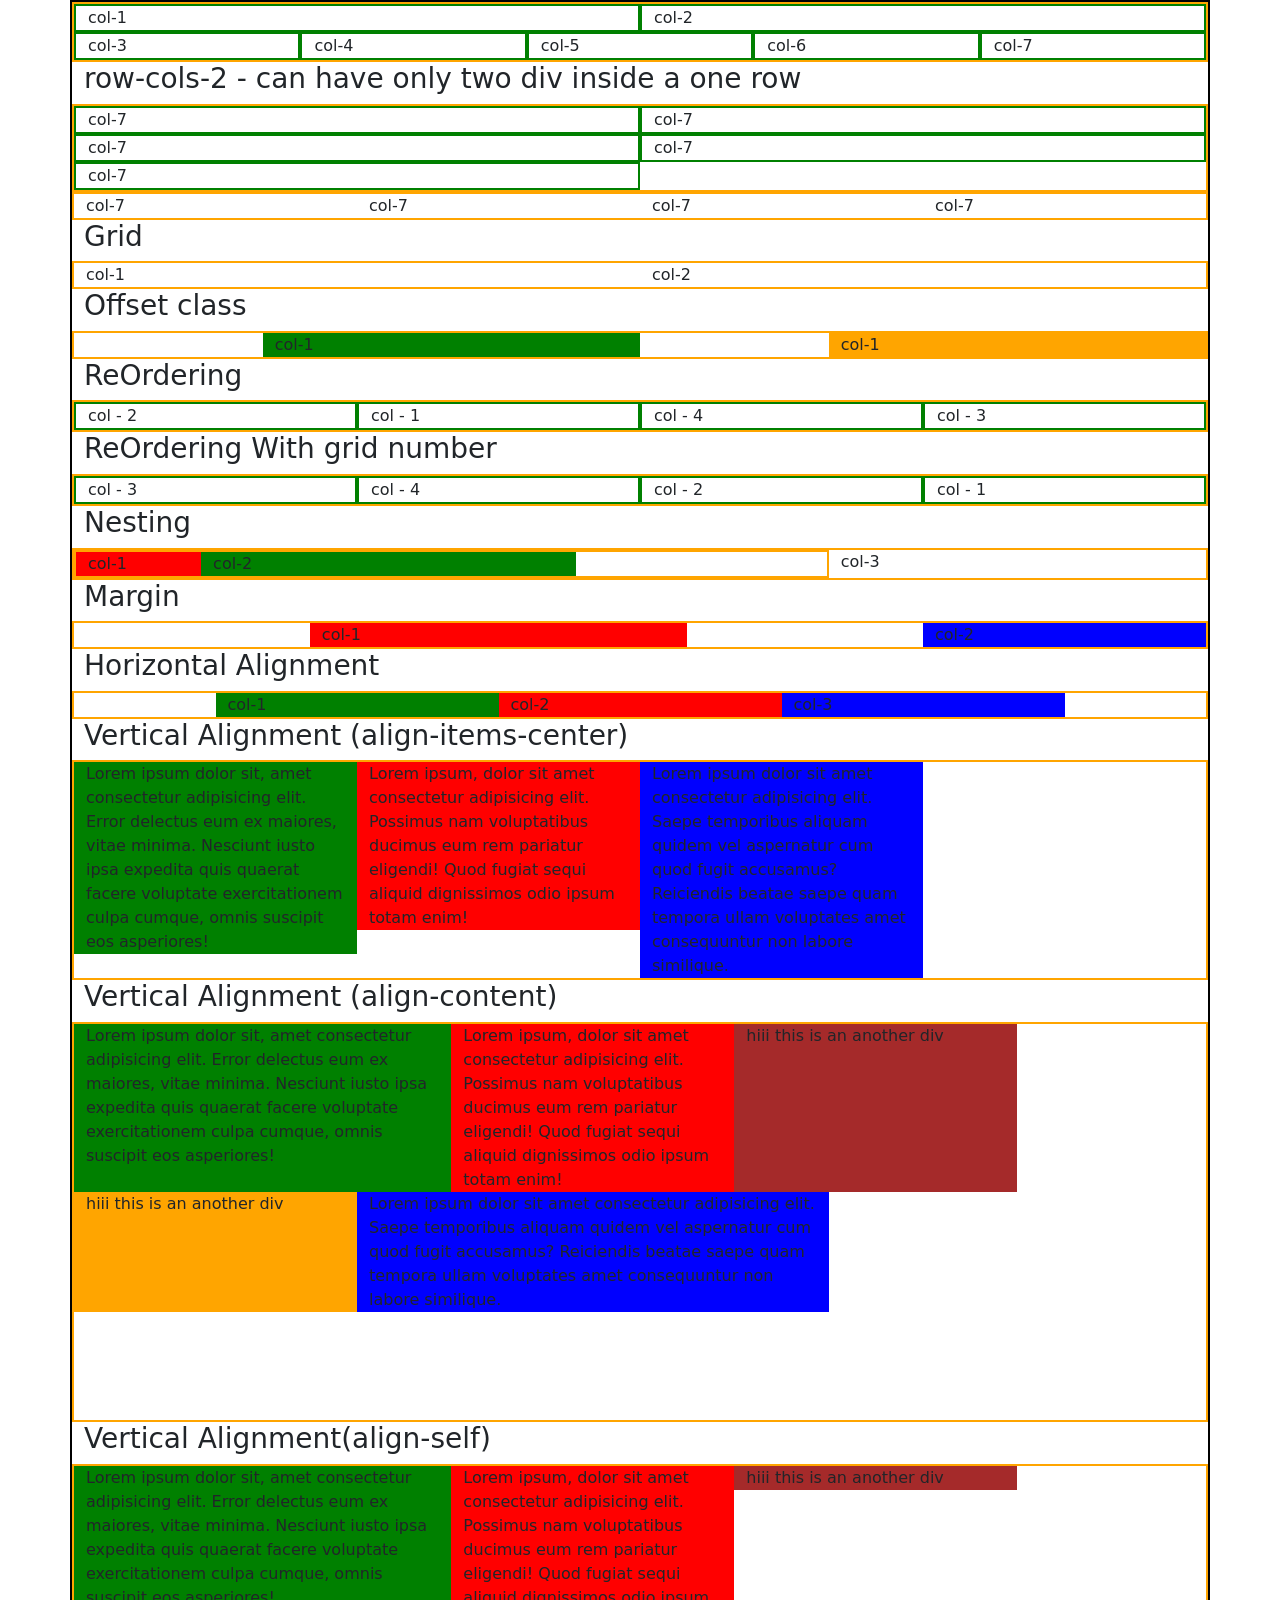
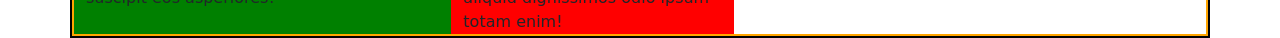
==== index.html @ 043652d7 "initial setup for bootstrap" ====
<!DOCTYPE html>
<html lang="en">
  <head>
    <meta charset="UTF-8" />
    <meta name="viewport" content="width=device-width, initial-scale=1.0" />
    <title>Bootstrap - Yahoo Baba</title>
    <link
      href="https://cdn.jsdelivr.net/npm/bootstrap@5.0.2/dist/css/bootstrap.min.css"
      rel="stylesheet"
      integrity="sha384-EVSTQN3/azprG1Anm3QDgpJLIm9Nao0Yz1ztcQTwFspd3yD65VohhpuuCOmLASjC"
      crossorigin="anonymous"
    />
    <link rel="stylesheet" href="style.css" />
    <script
      src="https://cdn.jsdelivr.net/npm/bootstrap@5.0.2/dist/js/bootstrap.bundle.min.js"
      integrity="sha384-MrcW6ZMFYlzcLA8Nl+NtUVF0sA7MsXsP1UyJoMp4YLEuNSfAP+JcXn/tWtIaxVXM"
      crossorigin="anonymous"
    ></script>
  </head>
  <body>
    <!-- Container/Container-fuid, row and col Classes -->
    <!-- .container = 1140px(width)(page center) - it will take 1140px width and margin auto from the both side  -->
    <!-- .container-fluid = 100%(width) -->
    <!-- Different Break Points
        Extra Large =>  >=1200px (1140px)
        Large       =>  >=992px  (960px)
        Medium      =>  >=768px   (720px)
        Small       =>  >=576px   (540px)
        Extra Small =>  <576px     (Auto)
     -->

    <!-- <div class="container-fluid"> -->
    <!-- <div class="container">
      <div class="row">Row - 1</div>
      <div class="row">Row - 2</div>
      <div class="row">Row - 3</div>
    </div> -->

    <!-- Col class - if we want to create a equal width div tag in that case we will use col class  -->
    <div class="container">
      <div class="row">
        <div class="col">col-1</div>
        <div class="col">col-2</div>
        <div class="w-100"></div>
        <!-- next all div will be start from the next line -->
        <div class="col">col-3</div>
        <div class="col">col-4</div>
        <div class="col">col-5</div>
        <div class="col">col-6</div>
        <div class="col">col-7</div>
      </div>

      <h3>row-cols-2 - can have only two div inside a one row</h3>
      <!-- row-cols-2 means that in one row can have only two column -->
      <div class="row row-cols-2">
        <div class="col">col-7</div>
        <div class="col">col-7</div>
        <div class="col">col-7</div>
        <div class="col">col-7</div>
        <div class="col">col-7</div>
      </div>
      <!-- col-md means that medium size se niche aane par div puri width le lega  -->
      <div class="row">
        <div class="col-md">col-7</div>
        <div class="col-md">col-7</div>
        <div class="col-md">col-7</div>
        <div class="col-md">col-7</div>
      </div>

      <h3>Grid</h3>
      <!-- Ek row ke 12 parts ho sakte hai or can say 12 div  -->
      <!-- .col-1 means it will take 1 space outoff 12 -->
      <!-- .col-12 or .col both has same purpose-->
      <!-- col-md-8 means medium size se niche aane par iski width full ho jayegi -->
      <div class="row">
        <div class="col-6">col-1</div>
        <div class="col-6">col-2</div>
      </div>

      <h3>Offset class</h3>
      <!-- offset class -->
      <!-- it's a helper class of col class -->
      <!-- i want that my div start after some space for that i will use offSet class -->
      <div class="row">
        <div class="col-md-4 offset-md-2 green">col-1</div>
        <!-- Left side se gap de dega hame -->
        <div class="col-md-4 offset-md-2 orange">col-1</div>
        <!-- Left side se gap de dega hame -->
      </div>

      <h3>ReOrdering</h3>
      <!-- What is ReOrdering -->
      <!-- .order-first and .order-last -->
      <!-- .order-md-first and .order-md-last -->
      <div class="row">
        <div class="col">col - 1</div>
        <div class="col order-first">col - 2</div>
        <div class="col order-last">col - 3</div>
        <div class="col">col - 4</div>
      </div>

      <h3>ReOrdering With grid number</h3>
      <!-- we have to just add class order-1 and order-0 for first position and so on -->
      <div class="row">
        <div class="col order-4">col - 1</div>
        <div class="col order-3">col - 2</div>
        <div class="col order-1">col - 3</div>
        <div class="col order-2">col - 4</div>
      </div>

      <h3>Nesting</h3>
      <!--  -->
      <div class="row">
        <div class="col-8">
          <div class="row">
            <!-- iske andar apna alag hi 12 column ka grid chalega -->
            <div class="col-2 red">col-1</div>
            <div class="col-6 green">col-2</div>
          </div>
        </div>
        <div class="col-4">col-3</div>
      </div>

      <h3>Margin</h3>
      <!-- .m-auto, .ml-auto,  ,mr-auto -->
      <!-- .m, .ml, .mr, .mt, .mb -->
      <!-- 0 - opx, 1 - 0.25rem, 2-0.05rem, 3-1rem, 4-1.5rem, 5-3rem -->
      <div class="row">
        <div class="col-4 m-auto red">col-1</div>
        <div class="col-3 blue">col-2</div>
      </div>

      <h3>Horizontal Alignment</h3>
      <!-- we have to use this class with .row class -->
      <!-- .justify-content-center, end, around, between -->
      <!-- .justify-content-md-center -->
      <div class="row justify-content-center">
        <div class="col-3 green">col-1</div>
        <div class="col-3 red">col-2</div>
        <div class="col-3 blue">col-3</div>
      </div>

      <h3>Vertical Alignment (align-items-center)</h3>
      <!-- we have to use this class with .row class -->
      <!-- .align-items-center, start, end, .stretch(bydefault), .baseline -->
      <!-- .align-items-md-center -->
      <div class="row align-items-start">
        <div class="col-3 green">
          Lorem ipsum dolor sit, amet consectetur adipisicing elit. Error
          delectus eum ex maiores, vitae minima. Nesciunt iusto ipsa expedita
          quis quaerat facere voluptate exercitationem culpa cumque, omnis
          suscipit eos asperiores!
        </div>
        <div class="col-3 red">
          Lorem ipsum, dolor sit amet consectetur adipisicing elit. Possimus nam
          voluptatibus ducimus eum rem pariatur eligendi! Quod fugiat sequi
          aliquid dignissimos odio ipsum totam enim!
        </div>
        <div class="col-3 blue">
          Lorem ipsum dolor sit amet consectetur adipisicing elit. Saepe
          temporibus aliquam quidem vel aspernatur cum quod fugit accusamus?
          Reiciendis beatae saepe quam tempora ullam voluptates amet
          consequuntur non labore similique.
        </div>
      </div>

      <h3>Vertical Alignment (align-content)</h3>
      <!-- we have to use this class with .row class -->
      <!-- .align-content-center, start, end, between, around, stretch(bydefault) -->
      <!-- .align-content-md-center -->
      <!-- parent div ko ek height dena padega than hi ham ye effect dekh payenge  -->
      <div class="row align-content-start" style="height: 400px">
        <div class="col-4 green">
          Lorem ipsum dolor sit, amet consectetur adipisicing elit. Error
          delectus eum ex maiores, vitae minima. Nesciunt iusto ipsa expedita
          quis quaerat facere voluptate exercitationem culpa cumque, omnis
          suscipit eos asperiores!
        </div>
        <div class="col-3 red">
          Lorem ipsum, dolor sit amet consectetur adipisicing elit. Possimus nam
          voluptatibus ducimus eum rem pariatur eligendi! Quod fugiat sequi
          aliquid dignissimos odio ipsum totam enim!
        </div>
        <div class="col-3 brown">hiii this is an another div</div>
        <div class="col-3 orange">hiii this is an another div</div>
        <div class="col-5 blue">
          Lorem ipsum dolor sit amet consectetur adipisicing elit. Saepe
          temporibus aliquam quidem vel aspernatur cum quod fugit accusamus?
          Reiciendis beatae saepe quam tempora ullam voluptates amet
          consequuntur non labore similique.
        </div>
      </div>

      <h3>Vertical Alignment(align-self)</h3>
      <!-- kisi perticuller div.col ki alignment karna hai in that case i will use this class -->
      <!-- .align-self-auto ye apne parent ko jo .align-items-end class di hai vo use kar lega -->
      <div class="row">
        <div class="col-4 green">
          Lorem ipsum dolor sit, amet consectetur adipisicing elit. Error
          delectus eum ex maiores, vitae minima. Nesciunt iusto ipsa expedita
          quis quaerat facere voluptate exercitationem culpa cumque, omnis
          suscipit eos asperiores!
        </div>
        <div class="col-3 red">
          Lorem ipsum, dolor sit amet consectetur adipisicing elit. Possimus nam
          voluptatibus ducimus eum rem pariatur eligendi! Quod fugiat sequi
          aliquid dignissimos odio ipsum totam enim!
        </div>
        <div class="col-3 brown align-self-start">
          hiii this is an another div
        </div>
      </div>
    </div>
  </body>
</html>
---- style.css ----
.container {
  border: 2px solid black;
}

.row {
  border: 2px solid orange;
}

.col {
  border: 2px solid green;
}

.green {
  background-color: green;
}

.red {
  background-color: red;
}

.orange {
  background-color: orange;
}

.blue {
  background-color: blue;
}

.brown {
  background-color: brown;
}
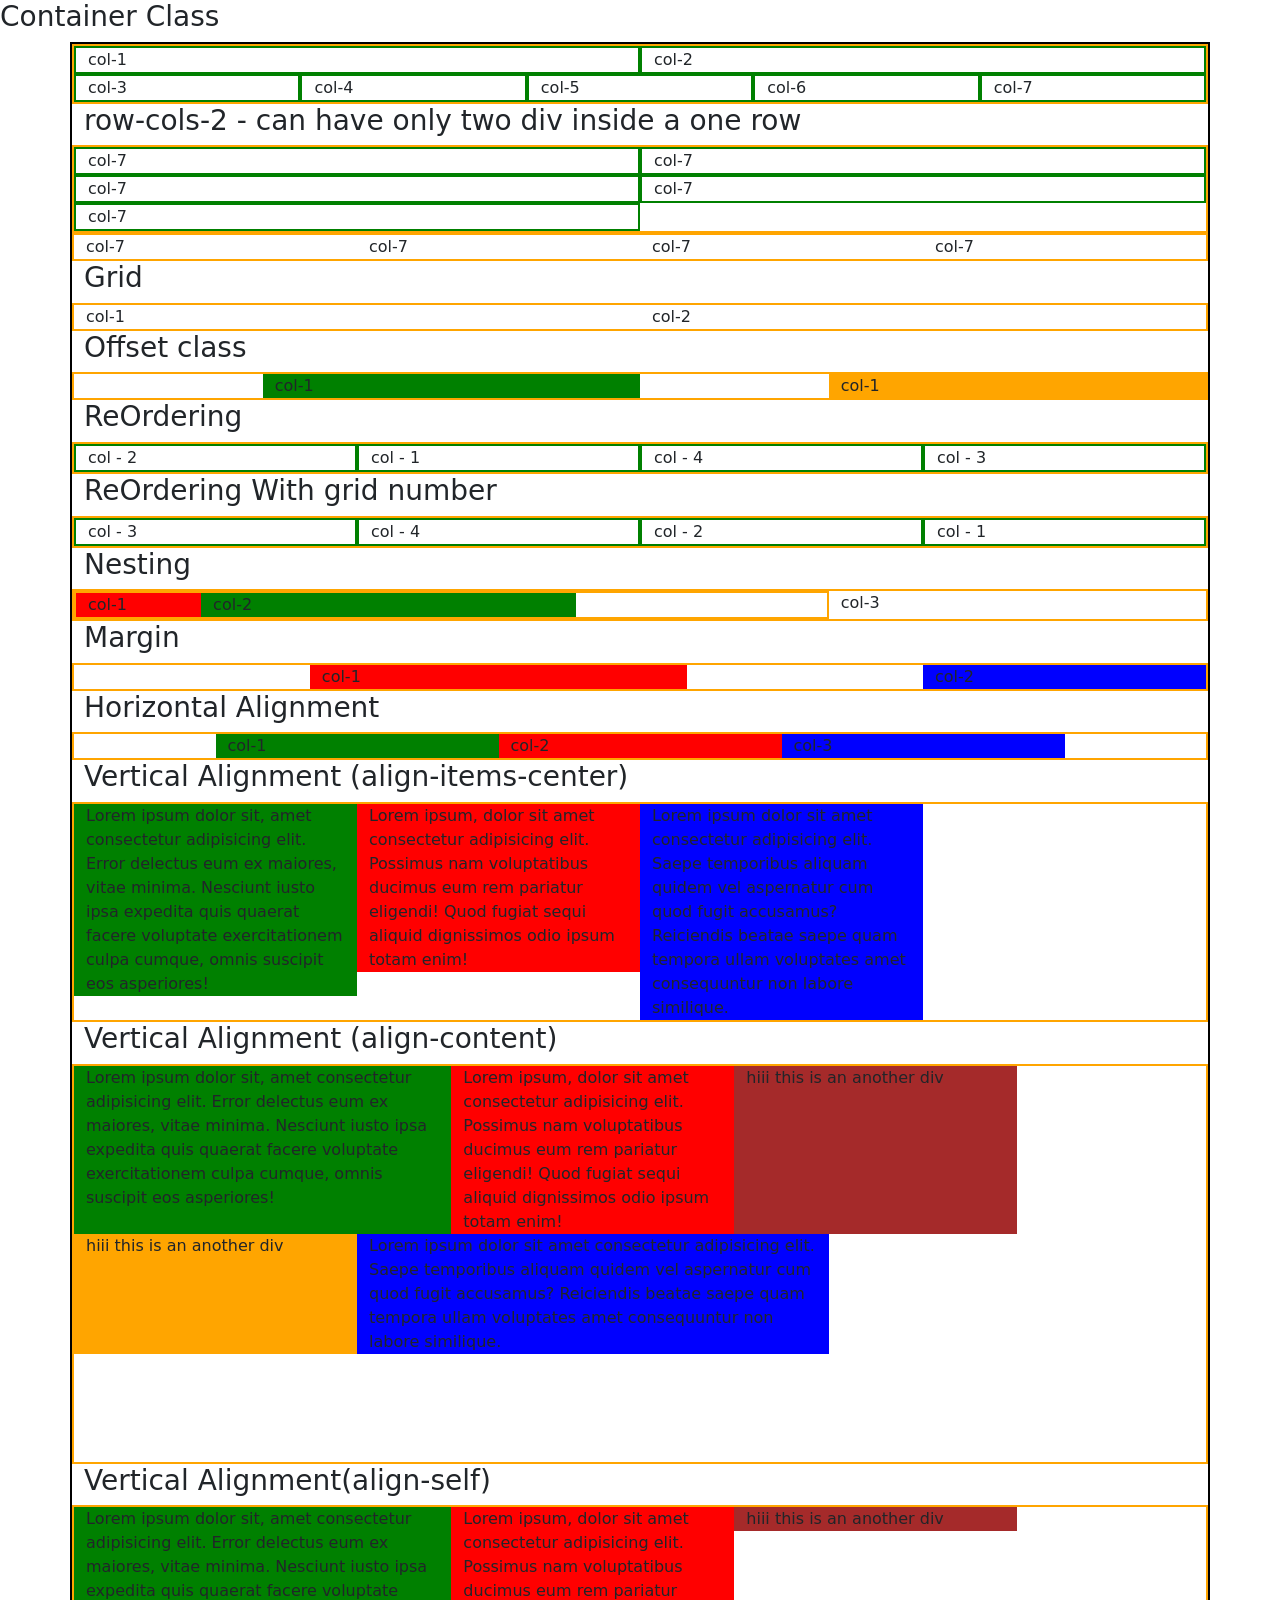
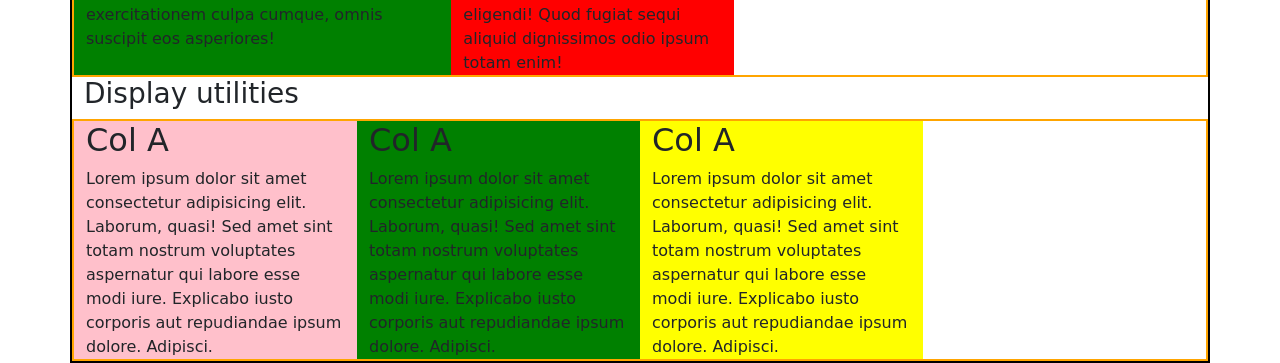
==== commit c63d5ff6: "classe added in that" ====
--- a/index.html
+++ b/index.html
@@ -29,6 +29,7 @@
         Extra Small =>  <576px     (Auto)
      -->
 
+    <!-- <h3>Container Fluid</h3> -->
     <!-- <div class="container-fluid"> -->
     <!-- <div class="container">
       <div class="row">Row - 1</div>
@@ -36,6 +37,7 @@
       <div class="row">Row - 3</div>
     </div> -->
 
+    <h3>Container Class</h3>
     <!-- Col class - if we want to create a equal width div tag in that case we will use col class  -->
     <div class="container">
       <div class="row">
@@ -210,6 +212,158 @@
           hiii this is an another div
         </div>
       </div>
+
+      <!-- <h3>Flex-direction</h3> -->
+      <!-- if we want to reverse the order of div then we can use this row-reveser  -->
+      <!-- flex-row-reverse, flex-row(bydefault), flex-column, flex-column-reverse, flex-wrap(bydefault), flex-nowrap, flex-wrap-reverse, flex-fill(we use this with .col class) -->
+      <!-- .flex-fill ko ham .col ke sath use karte hai jiska kam hai uss div ko full width de dena  -->
+
+      <h3>Display utilities</h3>
+      <!-- display: none -> .d-none, .d-inline, .d-inline-block, .d-block, .d-table, .d-table-cell, .d-table-row, .d-flex, .d-inline-flex -->
+      <!-- <div class="p-3 d-inline-block pink">
+        <h2>Col A</h2>
+        <p>Lorem ipsum dolor sit amet.</p>
+      </div>
+      <div class="p-3 d-inline-block green">
+        <h2>Col B</h2>
+        <p>Lorem ipsum dolor sit amet.</p>
+      </div> -->
+
+      <div class="row">
+        <div class="col-3 pink">
+          <h2>Col A</h2>
+          Lorem ipsum dolor sit amet consectetur adipisicing elit. Laborum,
+          quasi! Sed amet sint totam nostrum voluptates aspernatur qui labore
+          esse modi iure. Explicabo iusto corporis aut repudiandae ipsum dolore.
+          Adipisci.
+        </div>
+        <div class="col-3 d-none d-sm-block green">
+          <!--Extra small par ye div hat jayega-->
+          <h2>Col A</h2>
+          Lorem ipsum dolor sit amet consectetur adipisicing elit. Laborum,
+          quasi! Sed amet sint totam nostrum voluptates aspernatur qui labore
+          esse modi iure. Explicabo iusto corporis aut repudiandae ipsum dolore.
+          Adipisci.
+        </div>
+        <div class="col-3 d-block d-sm-none blue">
+          <!-- Extra small me to ye div dikhega but usse upar vali screen me nhi dikhega  -->
+          <h2>Col A</h2>
+          Lorem ipsum dolor sit amet consectetur adipisicing elit. Laborum,
+          quasi! Sed amet sint totam nostrum voluptates aspernatur qui labore
+          esse modi iure. Explicabo iusto corporis aut repudiandae ipsum dolore.
+          Adipisci.
+        </div>
+        <div class="col-3 yellow">
+          <h2>Col A</h2>
+          Lorem ipsum dolor sit amet consectetur adipisicing elit. Laborum,
+          quasi! Sed amet sint totam nostrum voluptates aspernatur qui labore
+          esse modi iure. Explicabo iusto corporis aut repudiandae ipsum dolore.
+          Adipisci.
+        </div>
+      </div>
+
+      <!-- Display Print Utilities -->
+      <!-- 
+        .d-print-none, inline, inline-block, block, table, table-cell, table-row, flex, inline-flex
+        sppose agar user print lena chahta hai kisi page ka in that case i can hide/remove header, advertisment while printing the page that is why we use this functionality.
+      -->
+
+      <!-- Width classes -->
+      <!-- w-25 => width: 25%, w-auto -->
+      <!-- mw-100 => maximum-width-100 -->
+      <!-- min-vh-100 =>minimum viewPort-height-100 => minimum hieght 24% rakho and than or content aata hai to vo automatic badta jayega -->
+
+      <!-- Position Classes -->
+      <!-- .position-relative,absolute,static,fixed,sticky -->
+      <!-- but inse related left: 20,0 right:10,20 iss tarah ki classes nhi hai -->
+      <!-- We have .fixed-top, .fixed-bottom, .stickt-top -->
+
+      <!-- Overflow classes -->
+      <!-- .overflow-hidden, auto -->
+
+      <!-- Margin/Padding classes -->
+      <!-- .p-(0-5) .pr, .pl, .pt, .pb, .py, .px -->
+      <!-- .no-gutters => isse jo bhi bydefault margin/padding aa rhi hai vo zero ho jayegi -->
+      <!-- .col and .row me bydefault 15px ki space aati hai we can remove that space by using .no-gutters -->
+
+      <!-- Background Color Classes -->
+      <!-- .bg-primary, secondary,success,danger,warning,info,light,dark,white,transparent -->
+      <!-- .text-primary, secondary,success,danger,warning,info,light,dark,white,body,muted,black-50,white-50 -->
+
+      <!-- Text Align classes -->
+      <!-- .text-left,right,center,justify -->
+      <!-- .text-lowercase,uppercase,capitalize -->
+      <!-- font-weight-bold, bolder, light, lighter, normal -->
+      <!-- Font Size Classes => .display-1,2,3,4,.lead -->
+
+      <!-- List Styles Classes -->
+      <!-- 
+        list-style-none => .list-unstyled
+        list-style-inline => .list-inline( on ul), .list-inline-item(on li)
+      -->
+
+      <!-- BlockQuote Classes -->
+      <!-- <blockquote class="blockquote">
+        "Lorem ipsum dolor sit amet, consectetur adipisicing elit. Rerum
+        consequuntur explicabo, quo eos quia labore."
+        <footer class="blockquote-footer">-- cory Booker</footer>
+      </blockquote> -->
+
+      <!--  classes related to select paragraph
+        .user-select-all
+        .user-select-auto
+        .user-select-none
+       -->
+
+      <!-- Ancher Tag Formatting Classes -->
+      <!-- text-decoration:none => .text-decoration-none -->
+      <!-- .text-reset (isse ancher tag ka color vhi vo jayega jo iske parent ka hai ) -->
+
+      <!-- Wrapping and lont text formatting classes -->
+      <!-- .text-nowrap, truncate,break -->
+
+      <!-- Classes for Button -->
+      <!-- .btn, btn-sm,lg -->
+      <!-- .btn-block(puri width lelega) -->
+      <!-- .btn active/disabled -->
+      <!-- .btn-primary, secondary,success,danger,warning,info,light,dark,link -->
+
+      <!-- .btn btn-outline-primary, secondary,success,danger,warning,info,light,dark -->
+      <!-- .btn-group,lg,sm (button group ke parent div par lagegi) -->
+      <!-- .btn-group-vertical,horizontal -->
+      <!-- .btn-group ke bhi agar bhut saare div hai or unke upar ham .btn-toolbar ka use karenge -->
     </div>
+
+    <!-- .row and .col ke bhi ham flex ki properties ko use kar sakte hai  -->
+    <!-- <div class="container">
+      <div class="d-flex flex-column flex-nowrap flex-row flex-row-reverse">
+        <div class="pink order-3 p-3">Col A</div>
+        <div class="green order-1 p-3">Col B</div>
+        <div class="blue order-2 p-3">Col C</div>
+      </div>
+    </div> -->
+
+    <!-- Float & Clearfix classes -->
+    <!-- <h3>Float & Clearfix classes</h3> -->
+    <!-- 
+        .float-left,right
+        .clearfix - float properties use karne par border unse hat kar upper alag se dikhne lagti hai uska solution hai .Clearfix class
+    -->
+    <!-- <div class="container clearfix">
+      <div class="green w-25 float-left">
+        <h2>Div A</h2>
+        Lorem ipsum dolor sit amet.
+      </div>
+      <div class="blue w-25 float-right">
+        <h2>Div B</h2>
+        Lorem ipsum dolor sit amet.
+      </div>
+    </div> -->
   </body>
 </html>
+
+<!-- 
+
+  Use Classes with of .row class - align-content-start, align-items-start, justify-content-center, row-col-2, flex-row-reverse, flex-row(bydefault), flex-column, flex-column-reverse, flex-wrap(bydefault), flex-nowrap, flex-wrap-reverse
+  Use Classes with of .col class - align-self-start, order-first,last, order-1,2,3, offset-md-2, flex-fill
+ -->
--- a/style.css
+++ b/style.css
@@ -29,3 +29,11 @@
 .brown {
   background-color: brown;
 }
+
+.pink {
+  background-color: pink;
+}
+
+.yellow {
+  background-color: yellow;
+}
